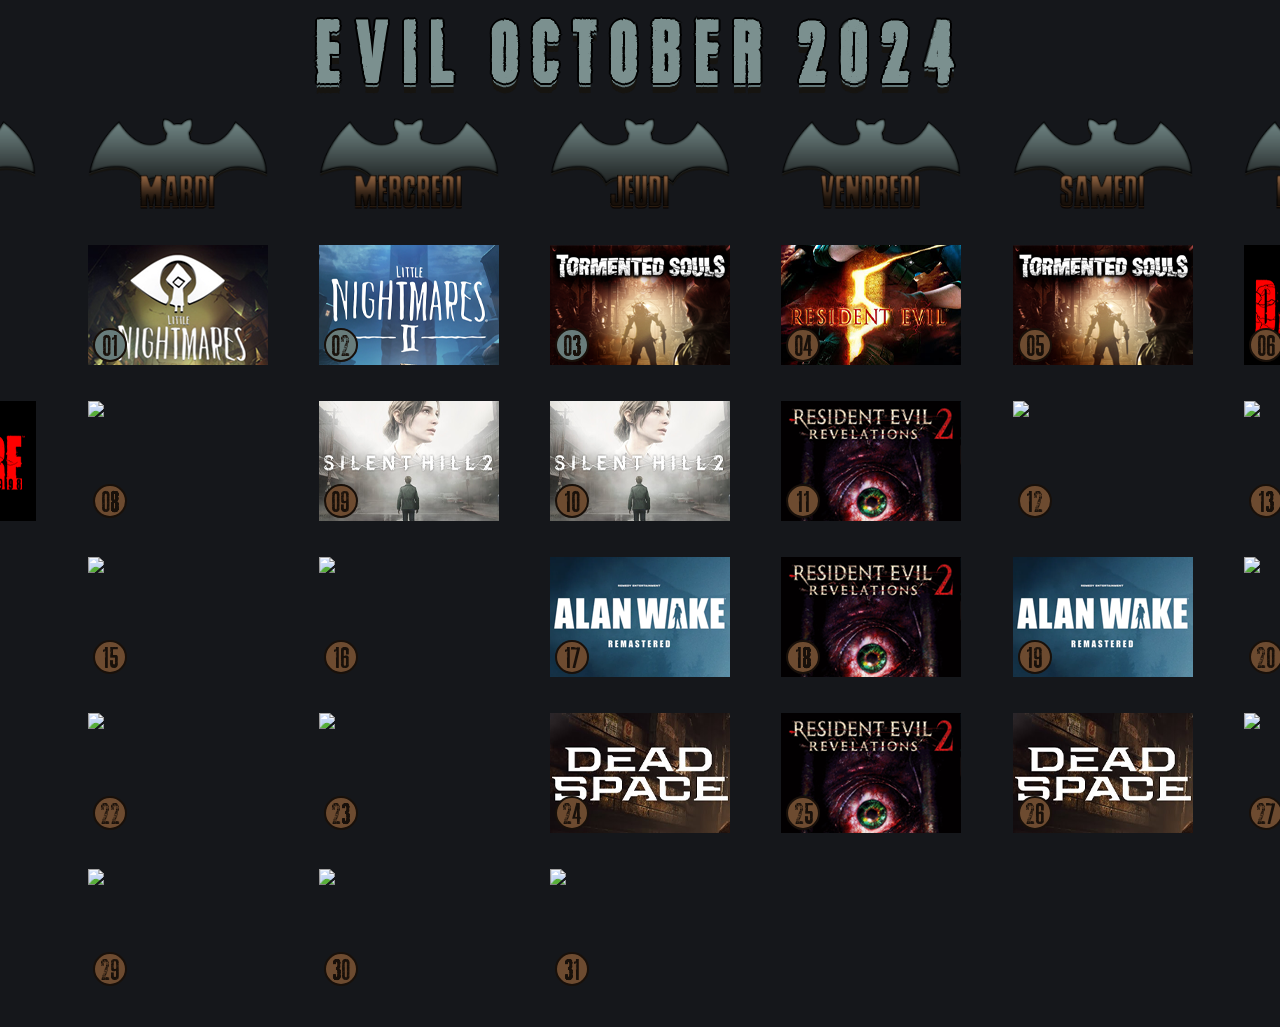
==== index.html @ b7289030 "Schedule update" ====
<!DOCTYPE html>
<html lang="fr">
	<head>
		<meta charset="utf-8" /> 
		<title>Evil October 2024</title> 
		<link href="assets/css/main-october.css" rel="stylesheet" />
		<link href="assets/images/favicon-october.png" rel="icon" />
		<meta content="" name="description" /> 
		<meta content="width=device-width, initial-scale=1" name="viewport" />  
	</head>
	
	<body>
        <h1 class="evil-october">Evil October 2024</h1>
        <video  id="calendar-video" preload="auto" autoplay="true" loop="loop" muted="muted" volume="0">
            <source src="assets/videos/background-october.mp4" type="video/mp4">
        </video>
		<div class="calendar">
            <ul class="calendar-month">
                <li><img src="assets/images/lundi-october.png" /></li>
                <li><img src="assets/images/mardi-october.png" /></li>
                <li><img src="assets/images/mercredi-october.png" /></li>
                <li><img src="assets/images/jeudi-october.png" /></li>
                <li><img src="assets/images/vendredi-october.png" /></li>
                <li><img src="assets/images/samedi-october.png" /></li>
                <li><img src="assets/images/dimanche-october.png" /></li>
            </ul>
            <div class="calendar-weeks">
                <div class="calendar-days hidden">
                </div>
                <div class="calendar-days">
                    <div class="days-number over">01</div>
                    <div class="calendar-games">
                        <img src="assets/images/little-nightmares.png" />
                    </div>
                </div>
                <div class="calendar-days">
                    <div class="days-number over">02</div>
                    <div class="calendar-games">
                        <img src="assets/images/little-nightmares-2.png" />
                    </div>
                </div>
                <div class="calendar-days">
                    <div class="days-number over">03</div>
                    <div class="calendar-games">
                        <img src="assets/images/tormented-souls.png" />
                    </div>
                </div>
                <div class="calendar-days">
                    <div class="days-number">04</div>
                    <div class="calendar-games">
                        <img src="assets/images/resident-evil-5.png" />
                    </div>
                </div>
                <div class="calendar-days">
                    <div class="days-number">05</div>
                    <div class="calendar-games">
                        <img src="assets/images/tormented-souls.png" />
                    </div>
                </div>
                <div class="calendar-days">
                    <div class="days-number">06</div>
                    <div class="calendar-games">
                        <img src="assets/images/daymare-1998.png" />
                    </div>
                </div>
                <div class="calendar-days">
                    <div class="days-number">07</div>
                    <div class="calendar-games">
                        <img src="assets/images/daymare-1998.png" />
                    </div>
                </div>
                <div class="calendar-days">
                    <div class="days-number">08</div>
                    <div class="calendar-games">
                        <img src="assets/images/daymare-1998.png.png" />
                    </div>
                </div>
                <div class="calendar-days">
                    <div class="days-number">09</div>
                    <div class="calendar-games">
                        <img src="assets/images/silent-hill-2.png" />
                    </div>
                </div>
                <div class="calendar-days">
                    <div class="days-number">10</div>
                    <div class="calendar-games">
                        <img src="assets/images/silent-hill-2.png" />
                    </div>
                </div>
                <div class="calendar-days">
                    <div class="days-number">11</div>
                    <div class="calendar-games">
                        <img src="assets/images/resident-evil-revelations-2.png" />
                    </div>
                </div>
                <div class="calendar-days">
                    <div class="days-number">12</div>
                    <div class="calendar-games">
                        <img src="assets/images/silent-hill-2.png.png" />
                    </div>
                </div>
                <div class="calendar-days">
                    <div class="days-number">13</div>
                    <div class="calendar-games">
                        <img src="assets/images/silent-hill-2.png.png" />
                    </div>
                </div>
                <div class="calendar-days">
                    <div class="days-number">14</div>
                    <div class="calendar-games">
                        <img src="assets/images/silent-hill-2.png.png" />
                    </div>
                </div>
                <div class="calendar-days">
                    <div class="days-number">15</div>
                    <div class="calendar-games">
                        <img src="assets/images/daymare-1994.png.png.png" />
                    </div>
                </div>
                <div class="calendar-days">
                    <div class="days-number">16</div>
                    <div class="calendar-games">
                        <img src="assets/images/daymare-1994.png.png" />
                    </div>
                </div>
                <div class="calendar-days">
                    <div class="days-number">17</div>
                    <div class="calendar-games">
                        <img src="assets/images/alan-wake.png" />
                    </div>
                </div>
                <div class="calendar-days">
                    <div class="days-number">18</div>
                    <div class="calendar-games">
                        <img src="assets/images/resident-evil-revelations-2.png" />
                    </div>
                </div>
                <div class="calendar-days">
                    <div class="days-number">19</div>
                    <div class="calendar-games">
                        <img src="assets/images/alan-wake.png" />
                    </div>
                </div>
                <div class="calendar-days">
                    <div class="days-number">20</div>
                    <div class="calendar-games">
                        <img src="assets/images/alan-wake-2.png.png" />
                    </div>
                </div>
                <div class="calendar-days">
                    <div class="days-number">21</div>
                    <div class="calendar-games">
                        <img src="assets/images/alan-wake-2.png.png" />
                    </div>
                </div>
                <div class="calendar-days">
                    <div class="days-number">22</div>
                    <div class="calendar-games">
                        <img src="assets/images/alan-wake-2.png.png" />
                    </div>
                </div>
                <div class="calendar-days">
                    <div class="days-number">23</div>
                    <div class="calendar-games">
                        <img src="assets/images/dead-space.png.png" />
                    </div>
                </div>
                <div class="calendar-days">
                    <div class="days-number">24</div>
                    <div class="calendar-games">
                        <img src="assets/images/dead-space.png" />
                    </div>
                </div>
                <div class="calendar-days">
                    <div class="days-number">25</div>
                    <div class="calendar-games">
                        <img src="assets/images/resident-evil-revelations-2.png" />
                    </div>
                </div>
                <div class="calendar-days">
                    <div class="days-number">26</div>
                    <div class="calendar-games">
                        <img src="assets/images/dead-space.png" />
                    </div>
                </div>
                <div class="calendar-days">
                    <div class="days-number">27</div>
                    <div class="calendar-games">
                        <img src="assets/images/the-evil-within.png.png" />
                    </div>
                </div>
                <div class="calendar-days">
                    <div class="days-number">28</div>
                    <div class="calendar-games">
                        <img src="assets/images/the-evil-within.png.png" />
                    </div>
                </div>
                <div class="calendar-days">
                    <div class="days-number">29</div>
                    <div class="calendar-games">
                        <img src="assets/images/the-evil-within-2.png.png" />
                    </div>
                </div>
                <div class="calendar-days">
                    <div class="days-number">30</div>
                    <div class="calendar-games">
                        <img src="assets/images/the-evil-within-2.png.png" />
                    </div>
                </div>
                <div class="calendar-days">
                    <div class="days-number">31</div>
                    <div class="calendar-games">
                        <img src="assets/images/the-evil-within-2.png.png" />
                    </div>
                </div>
                <div class="calendar-days hidden">
                </div>
                <div class="calendar-days hidden">
                </div>
                <div class="calendar-days hidden">
                </div>
            </div>
        </div>
    </body>
</html>
---- assets/css/main-october.css ----
body {
    background : #15171b;
}

@font-face {
    font-family: 'ResidentEvil';
    src: url('../fonts/ResidentEvil.eot');
    src: url('../fonts/ResidentEvil.eot') format('embedded-opentype'),
         url('../fonts/ResidentEvil.woff2') format('woff2'),
         url('../fonts/ResidentEvil.woff') format('woff'),
         url('../fonts/ResidentEvil.ttf') format('truetype'),
         url('../fonts/ResidentEvil.svg#ResidentEvil') format('svg');
}

.calendar {
    width: 1600px;
    height: 900px;
    position: absolute;
    top: 105px;
    left: 50%;
    transform: translate(-50%, 0%);
    padding: 11px 0;
}

#calendar-video {
    width: 1600px;
    height: 900px;
    position: relative;
    display: block;
    margin: auto;
}

.evil-october {
    margin: 0;
    width: 100%;
    text-align: center;
    font-family: "ResidentEvil";
    color: #7b908f;
    text-shadow: 2px 0 #000, -2px 0 #000, 0 2px #000, 0 -2px #000,
    1px 1px #000, -1px -1px #000, 1px -1px #000, -1px 1px #000, 0 4px 0 #617577, 0 10px 0 #161410;
    letter-spacing: 15px;
    font-size : 85px;
}

.calendar-month {
    padding: 0;
    margin: 0 15px 30px;
    list-style: none;
    display: flex;
    justify-content: space-evenly;
    gap: 50px;
}

.calendar-month li {
    width: 180px;
}

.calendar-month img {
    width: 180px;
}

.calendar-weeks {
    display: flex;
    gap: 36px 50px;
    margin: 0 15px;
    justify-content: space-evenly;
    flex-wrap: wrap;
}

.calendar-days {
    width: 180px;
    height: 120px;
    position: relative;
}

.hidden {
    opacity: 0;
}

.days-number {
    position: absolute;
    bottom: 3px;
    left: 5px;
    font-family: "ResidentEvil";
    font-size : 30px;
    width : 30px;
    height: 30px;
    border-radius: 45px;
    background-color: #6d4b30;
    color: #18100a;
    border: 2px solid #18100a;
    text-align: center;
}

.over { background-color: #687c7b;}
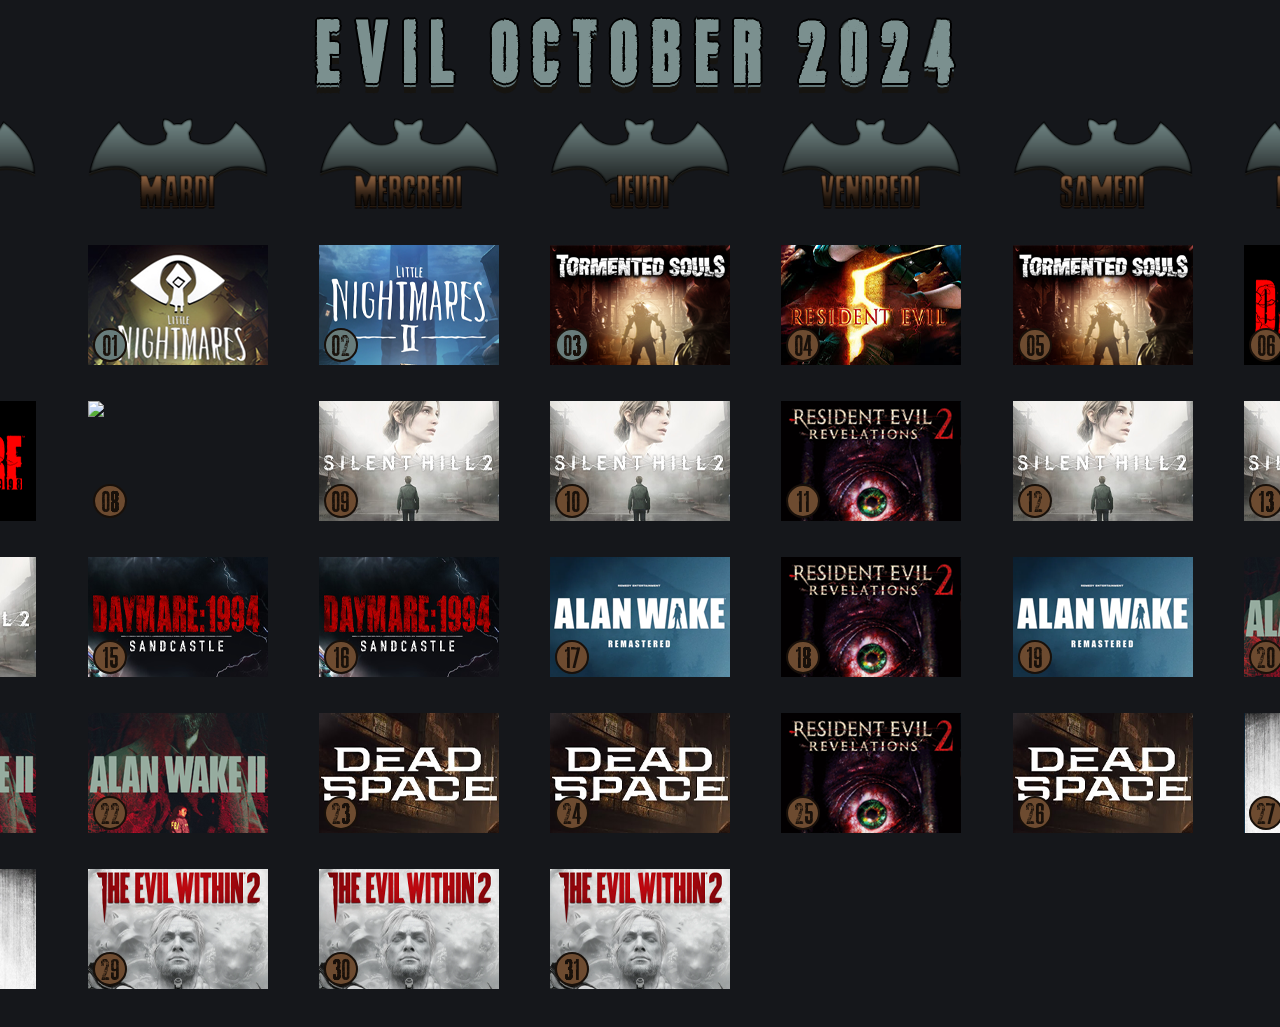
==== commit c997126a: "Pictures fixes" ====
--- a/index.html
+++ b/index.html
@@ -96,31 +96,31 @@
                 <div class="calendar-days">
                     <div class="days-number">12</div>
                     <div class="calendar-games">
-                        <img src="assets/images/silent-hill-2.png.png" />
+                        <img src="assets/images/silent-hill-2.png" />
                     </div>
                 </div>
                 <div class="calendar-days">
                     <div class="days-number">13</div>
                     <div class="calendar-games">
-                        <img src="assets/images/silent-hill-2.png.png" />
+                        <img src="assets/images/silent-hill-2.png" />
                     </div>
                 </div>
                 <div class="calendar-days">
                     <div class="days-number">14</div>
                     <div class="calendar-games">
-                        <img src="assets/images/silent-hill-2.png.png" />
+                        <img src="assets/images/silent-hill-2.png" />
                     </div>
                 </div>
                 <div class="calendar-days">
                     <div class="days-number">15</div>
                     <div class="calendar-games">
-                        <img src="assets/images/daymare-1994.png.png.png" />
+                        <img src="assets/images/daymare-1994.png" />
                     </div>
                 </div>
                 <div class="calendar-days">
                     <div class="days-number">16</div>
                     <div class="calendar-games">
-                        <img src="assets/images/daymare-1994.png.png" />
+                        <img src="assets/images/daymare-1994.png" />
                     </div>
                 </div>
                 <div class="calendar-days">
@@ -144,25 +144,25 @@
                 <div class="calendar-days">
                     <div class="days-number">20</div>
                     <div class="calendar-games">
-                        <img src="assets/images/alan-wake-2.png.png" />
+                        <img src="assets/images/alan-wake-2.png" />
                     </div>
                 </div>
                 <div class="calendar-days">
                     <div class="days-number">21</div>
                     <div class="calendar-games">
-                        <img src="assets/images/alan-wake-2.png.png" />
+                        <img src="assets/images/alan-wake-2.png" />
                     </div>
                 </div>
                 <div class="calendar-days">
                     <div class="days-number">22</div>
                     <div class="calendar-games">
-                        <img src="assets/images/alan-wake-2.png.png" />
+                        <img src="assets/images/alan-wake-2.png" />
                     </div>
                 </div>
                 <div class="calendar-days">
                     <div class="days-number">23</div>
                     <div class="calendar-games">
-                        <img src="assets/images/dead-space.png.png" />
+                        <img src="assets/images/dead-space.png" />
                     </div>
                 </div>
                 <div class="calendar-days">
@@ -186,31 +186,31 @@
                 <div class="calendar-days">
                     <div class="days-number">27</div>
                     <div class="calendar-games">
-                        <img src="assets/images/the-evil-within.png.png" />
+                        <img src="assets/images/the-evil-within.png" />
                     </div>
                 </div>
                 <div class="calendar-days">
                     <div class="days-number">28</div>
                     <div class="calendar-games">
-                        <img src="assets/images/the-evil-within.png.png" />
+                        <img src="assets/images/the-evil-within.png" />
                     </div>
                 </div>
                 <div class="calendar-days">
                     <div class="days-number">29</div>
                     <div class="calendar-games">
-                        <img src="assets/images/the-evil-within-2.png.png" />
+                        <img src="assets/images/the-evil-within-2.png" />
                     </div>
                 </div>
                 <div class="calendar-days">
                     <div class="days-number">30</div>
                     <div class="calendar-games">
-                        <img src="assets/images/the-evil-within-2.png.png" />
+                        <img src="assets/images/the-evil-within-2.png" />
                     </div>
                 </div>
                 <div class="calendar-days">
                     <div class="days-number">31</div>
                     <div class="calendar-games">
-                        <img src="assets/images/the-evil-within-2.png.png" />
+                        <img src="assets/images/the-evil-within-2.png" />
                     </div>
                 </div>
                 <div class="calendar-days hidden">
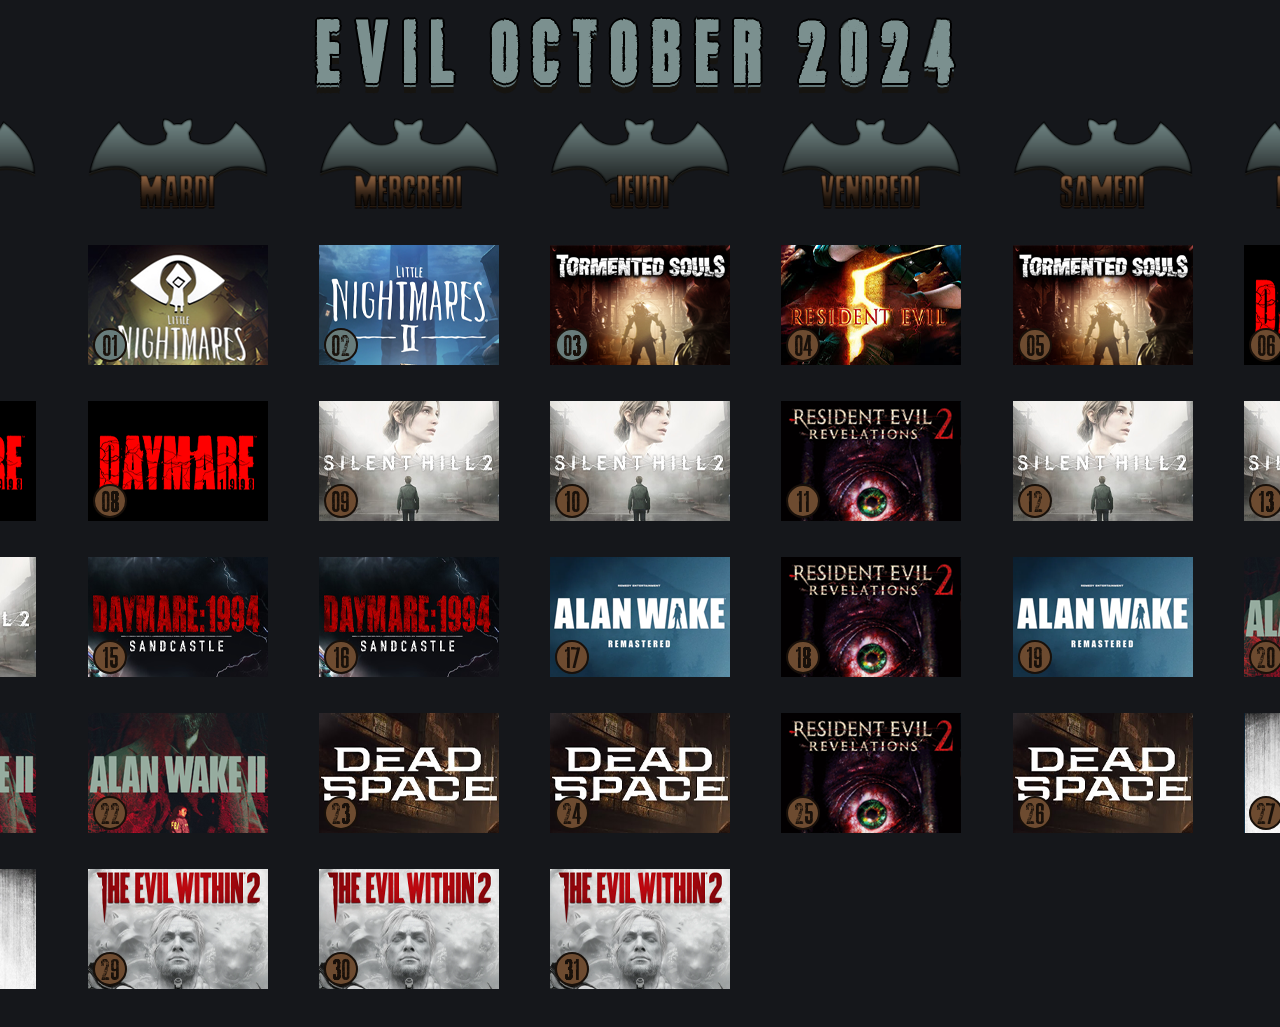
==== commit 11657e2b: "Fixed for the 8th" ====
--- a/index.html
+++ b/index.html
@@ -72,7 +72,7 @@
                 <div class="calendar-days">
                     <div class="days-number">08</div>
                     <div class="calendar-games">
-                        <img src="assets/images/daymare-1998.png.png" />
+                        <img src="assets/images/daymare-1998.png" />
                     </div>
                 </div>
                 <div class="calendar-days">
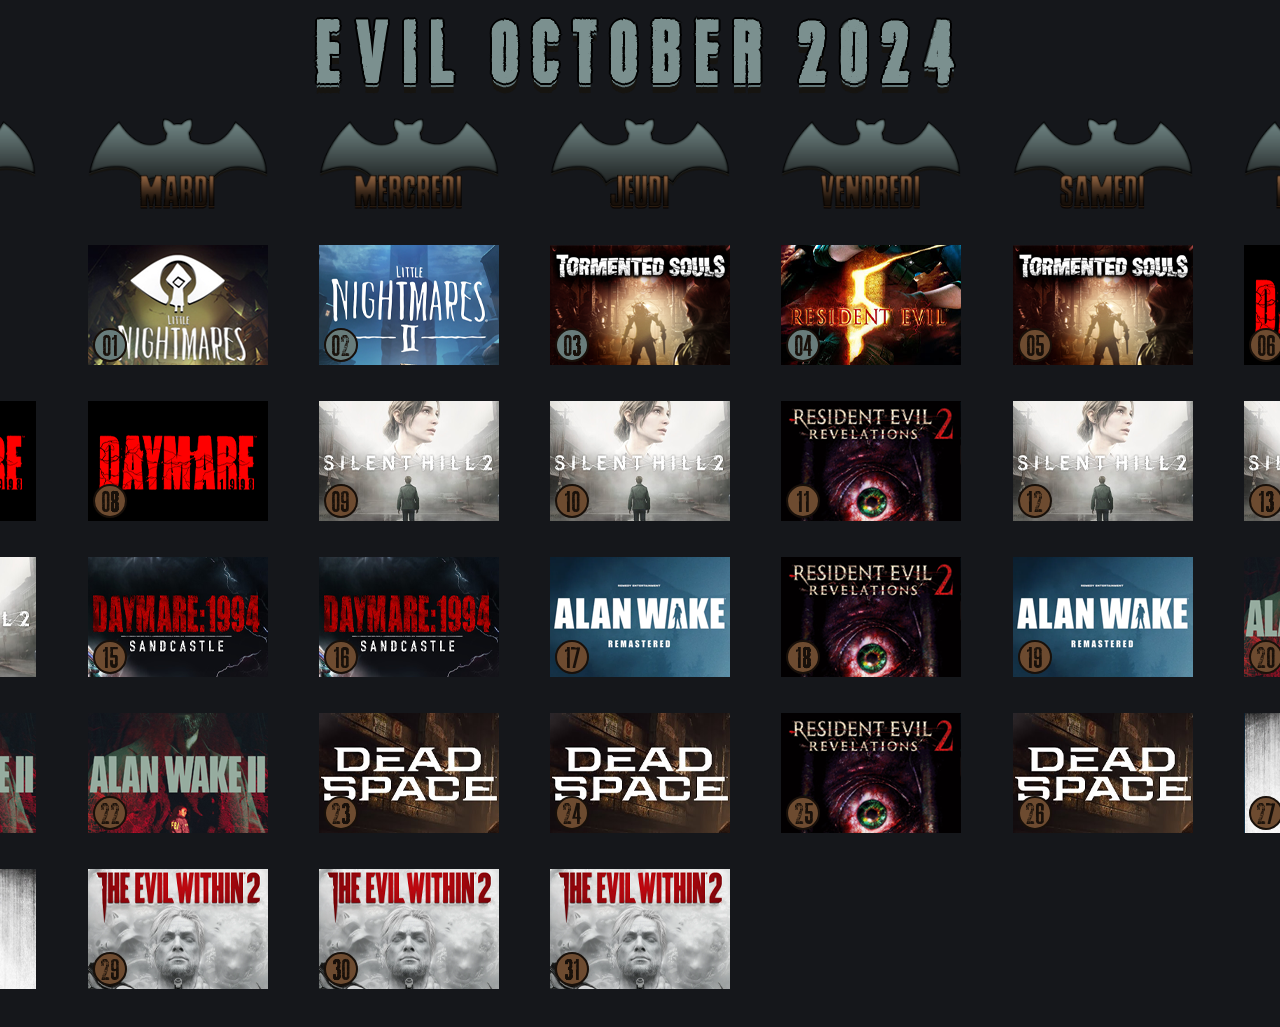
==== commit d272d2e8: "Set days as "over"" ====
--- a/index.html
+++ b/index.html
@@ -46,72 +46,72 @@
                     </div>
                 </div>
                 <div class="calendar-days">
-                    <div class="days-number">04</div>
+                    <div class="days-number over">04</div>
                     <div class="calendar-games">
                         <img src="assets/images/resident-evil-5.png" />
                     </div>
                 </div>
-                <div class="calendar-days">
+                <div class="calendar-days over">
                     <div class="days-number">05</div>
                     <div class="calendar-games">
                         <img src="assets/images/tormented-souls.png" />
                     </div>
                 </div>
-                <div class="calendar-days">
+                <div class="calendar-days over">
                     <div class="days-number">06</div>
                     <div class="calendar-games">
                         <img src="assets/images/daymare-1998.png" />
                     </div>
                 </div>
-                <div class="calendar-days">
+                <div class="calendar-days over">
                     <div class="days-number">07</div>
                     <div class="calendar-games">
                         <img src="assets/images/daymare-1998.png" />
                     </div>
                 </div>
-                <div class="calendar-days">
+                <div class="calendar-days over">
                     <div class="days-number">08</div>
                     <div class="calendar-games">
                         <img src="assets/images/daymare-1998.png" />
                     </div>
                 </div>
-                <div class="calendar-days">
+                <div class="calendar-days over">
                     <div class="days-number">09</div>
                     <div class="calendar-games">
                         <img src="assets/images/silent-hill-2.png" />
                     </div>
                 </div>
-                <div class="calendar-days">
+                <div class="calendar-days over">
                     <div class="days-number">10</div>
                     <div class="calendar-games">
                         <img src="assets/images/silent-hill-2.png" />
                     </div>
                 </div>
-                <div class="calendar-days">
+                <div class="calendar-days over">
                     <div class="days-number">11</div>
                     <div class="calendar-games">
                         <img src="assets/images/resident-evil-revelations-2.png" />
                     </div>
                 </div>
-                <div class="calendar-days">
+                <div class="calendar-days over">
                     <div class="days-number">12</div>
                     <div class="calendar-games">
                         <img src="assets/images/silent-hill-2.png" />
                     </div>
                 </div>
-                <div class="calendar-days">
+                <div class="calendar-days over">
                     <div class="days-number">13</div>
                     <div class="calendar-games">
                         <img src="assets/images/silent-hill-2.png" />
                     </div>
                 </div>
-                <div class="calendar-days">
+                <div class="calendar-days over">
                     <div class="days-number">14</div>
                     <div class="calendar-games">
                         <img src="assets/images/silent-hill-2.png" />
                     </div>
                 </div>
-                <div class="calendar-days">
+                <div class="calendar-days over">
                     <div class="days-number">15</div>
                     <div class="calendar-games">
                         <img src="assets/images/daymare-1994.png" />
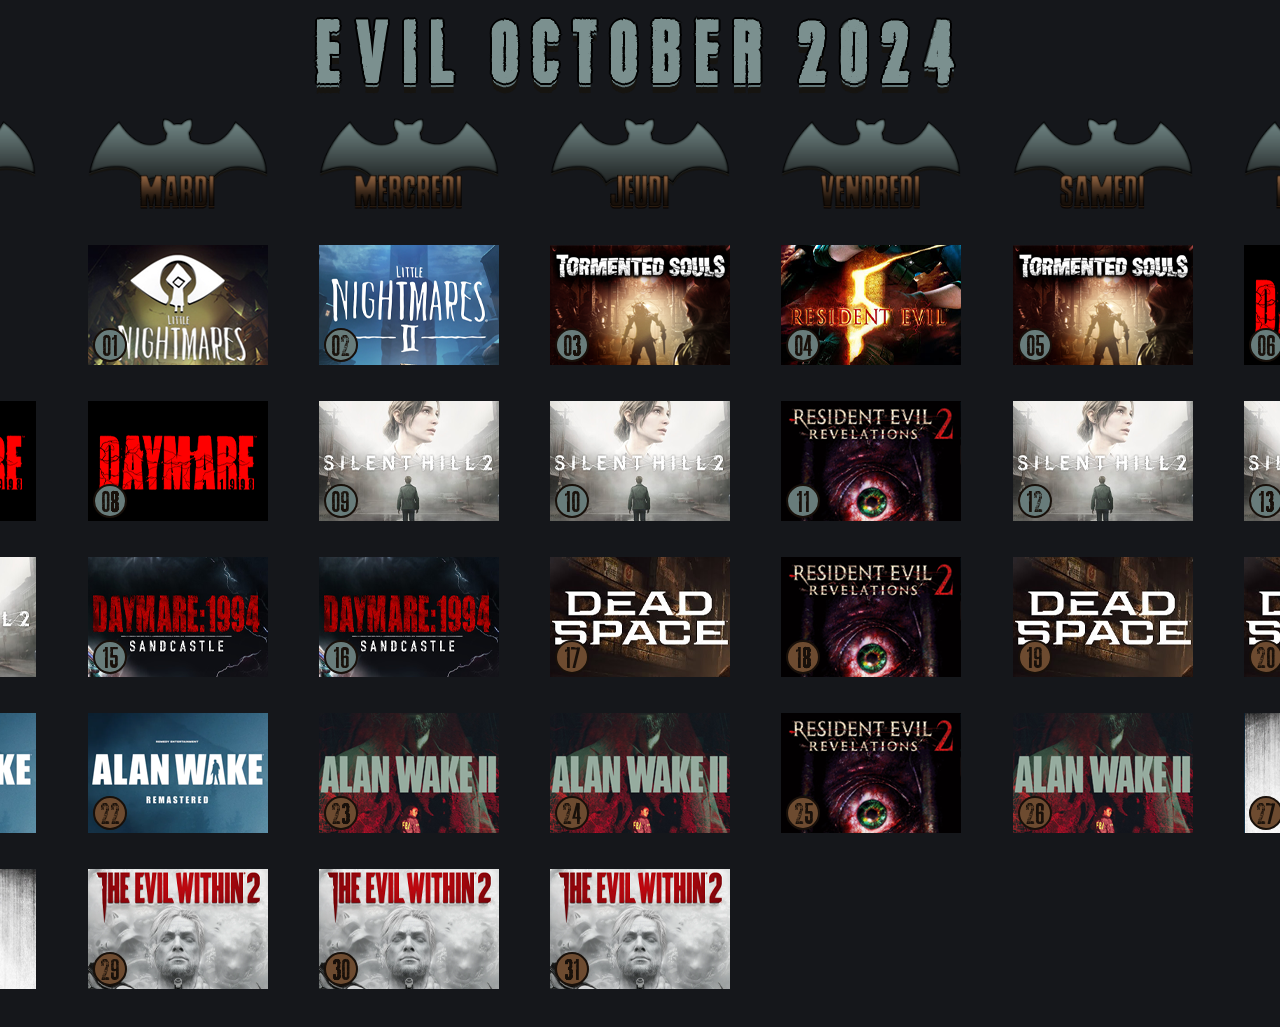
==== commit e669a1c1: "Updating schedules" ====
--- a/index.html
+++ b/index.html
@@ -51,74 +51,74 @@
                         <img src="assets/images/resident-evil-5.png" />
                     </div>
                 </div>
-                <div class="calendar-days over">
-                    <div class="days-number">05</div>
+                <div class="calendar-days">
+                    <div class="days-number over">05</div>
                     <div class="calendar-games">
                         <img src="assets/images/tormented-souls.png" />
                     </div>
                 </div>
-                <div class="calendar-days over">
-                    <div class="days-number">06</div>
+                <div class="calendar-days">
+                    <div class="days-number over">06</div>
                     <div class="calendar-games">
                         <img src="assets/images/daymare-1998.png" />
                     </div>
                 </div>
-                <div class="calendar-days over">
-                    <div class="days-number">07</div>
+                <div class="calendar-days">
+                    <div class="days-number over">07</div>
                     <div class="calendar-games">
                         <img src="assets/images/daymare-1998.png" />
                     </div>
                 </div>
-                <div class="calendar-days over">
-                    <div class="days-number">08</div>
+                <div class="calendar-days">
+                    <div class="days-number over">08</div>
                     <div class="calendar-games">
                         <img src="assets/images/daymare-1998.png" />
                     </div>
                 </div>
-                <div class="calendar-days over">
-                    <div class="days-number">09</div>
-                    <div class="calendar-games">
-                        <img src="assets/images/silent-hill-2.png" />
-                    </div>
-                </div>
-                <div class="calendar-days over">
-                    <div class="days-number">10</div>
-                    <div class="calendar-games">
-                        <img src="assets/images/silent-hill-2.png" />
-                    </div>
-                </div>
-                <div class="calendar-days over">
-                    <div class="days-number">11</div>
+                <div class="calendar-days">
+                    <div class="days-number over">09</div>
+                    <div class="calendar-games">
+                        <img src="assets/images/silent-hill-2.png" />
+                    </div>
+                </div>
+                <div class="calendar-days">
+                    <div class="days-number over">10</div>
+                    <div class="calendar-games">
+                        <img src="assets/images/silent-hill-2.png" />
+                    </div>
+                </div>
+                <div class="calendar-days">
+                    <div class="days-number over">11</div>
                     <div class="calendar-games">
                         <img src="assets/images/resident-evil-revelations-2.png" />
                     </div>
                 </div>
-                <div class="calendar-days over">
-                    <div class="days-number">12</div>
-                    <div class="calendar-games">
-                        <img src="assets/images/silent-hill-2.png" />
-                    </div>
-                </div>
-                <div class="calendar-days over">
-                    <div class="days-number">13</div>
-                    <div class="calendar-games">
-                        <img src="assets/images/silent-hill-2.png" />
-                    </div>
-                </div>
-                <div class="calendar-days over">
-                    <div class="days-number">14</div>
-                    <div class="calendar-games">
-                        <img src="assets/images/silent-hill-2.png" />
-                    </div>
-                </div>
-                <div class="calendar-days over">
-                    <div class="days-number">15</div>
+                <div class="calendar-days">
+                    <div class="days-number over">12</div>
+                    <div class="calendar-games">
+                        <img src="assets/images/silent-hill-2.png" />
+                    </div>
+                </div>
+                <div class="calendar-days">
+                    <div class="days-number over">13</div>
+                    <div class="calendar-games">
+                        <img src="assets/images/silent-hill-2.png" />
+                    </div>
+                </div>
+                <div class="calendar-days">
+                    <div class="days-number over">14</div>
+                    <div class="calendar-games">
+                        <img src="assets/images/silent-hill-2.png" />
+                    </div>
+                </div>
+                <div class="calendar-days">
+                    <div class="days-number over">15</div>
                     <div class="calendar-games">
                         <img src="assets/images/daymare-1994.png" />
                     </div>
                 </div>
                 <div class="calendar-days">
-                    <div class="days-number">16</div>
+                    <div class="days-number over">16</div>
                     <div class="calendar-games">
                         <img src="assets/images/daymare-1994.png" />
                     </div>
@@ -126,61 +126,61 @@
                 <div class="calendar-days">
                     <div class="days-number">17</div>
                     <div class="calendar-games">
+                        <img src="assets/images/dead-space.png" />
+                    </div>
+                </div>
+                <div class="calendar-days">
+                    <div class="days-number">18</div>
+                    <div class="calendar-games">
+                        <img src="assets/images/resident-evil-revelations-2.png" />
+                    </div>
+                </div>
+                <div class="calendar-days">
+                    <div class="days-number">19</div>
+                    <div class="calendar-games">
+                        <img src="assets/images/dead-space.png" />
+                    </div>
+                </div>
+                <div class="calendar-days">
+                    <div class="days-number">20</div>
+                    <div class="calendar-games">
+                        <img src="assets/images/dead-space.png" />
+                    </div>
+                </div>
+                <div class="calendar-days">
+                    <div class="days-number">21</div>
+                    <div class="calendar-games">
                         <img src="assets/images/alan-wake.png" />
                     </div>
                 </div>
                 <div class="calendar-days">
-                    <div class="days-number">18</div>
+                    <div class="days-number">22</div>
+                    <div class="calendar-games">
+                        <img src="assets/images/alan-wake.png" />
+                    </div>
+                </div>
+                <div class="calendar-days">
+                    <div class="days-number">23</div>
+                    <div class="calendar-games">
+                        <img src="assets/images/alan-wake-2.png" />
+                    </div>
+                </div>
+                <div class="calendar-days">
+                    <div class="days-number">24</div>
+                    <div class="calendar-games">
+                        <img src="assets/images/alan-wake-2.png" />
+                    </div>
+                </div>
+                <div class="calendar-days">
+                    <div class="days-number">25</div>
                     <div class="calendar-games">
                         <img src="assets/images/resident-evil-revelations-2.png" />
                     </div>
                 </div>
                 <div class="calendar-days">
-                    <div class="days-number">19</div>
-                    <div class="calendar-games">
-                        <img src="assets/images/alan-wake.png" />
-                    </div>
-                </div>
-                <div class="calendar-days">
-                    <div class="days-number">20</div>
+                    <div class="days-number">26</div>
                     <div class="calendar-games">
                         <img src="assets/images/alan-wake-2.png" />
-                    </div>
-                </div>
-                <div class="calendar-days">
-                    <div class="days-number">21</div>
-                    <div class="calendar-games">
-                        <img src="assets/images/alan-wake-2.png" />
-                    </div>
-                </div>
-                <div class="calendar-days">
-                    <div class="days-number">22</div>
-                    <div class="calendar-games">
-                        <img src="assets/images/alan-wake-2.png" />
-                    </div>
-                </div>
-                <div class="calendar-days">
-                    <div class="days-number">23</div>
-                    <div class="calendar-games">
-                        <img src="assets/images/dead-space.png" />
-                    </div>
-                </div>
-                <div class="calendar-days">
-                    <div class="days-number">24</div>
-                    <div class="calendar-games">
-                        <img src="assets/images/dead-space.png" />
-                    </div>
-                </div>
-                <div class="calendar-days">
-                    <div class="days-number">25</div>
-                    <div class="calendar-games">
-                        <img src="assets/images/resident-evil-revelations-2.png" />
-                    </div>
-                </div>
-                <div class="calendar-days">
-                    <div class="days-number">26</div>
-                    <div class="calendar-games">
-                        <img src="assets/images/dead-space.png" />
                     </div>
                 </div>
                 <div class="calendar-days">
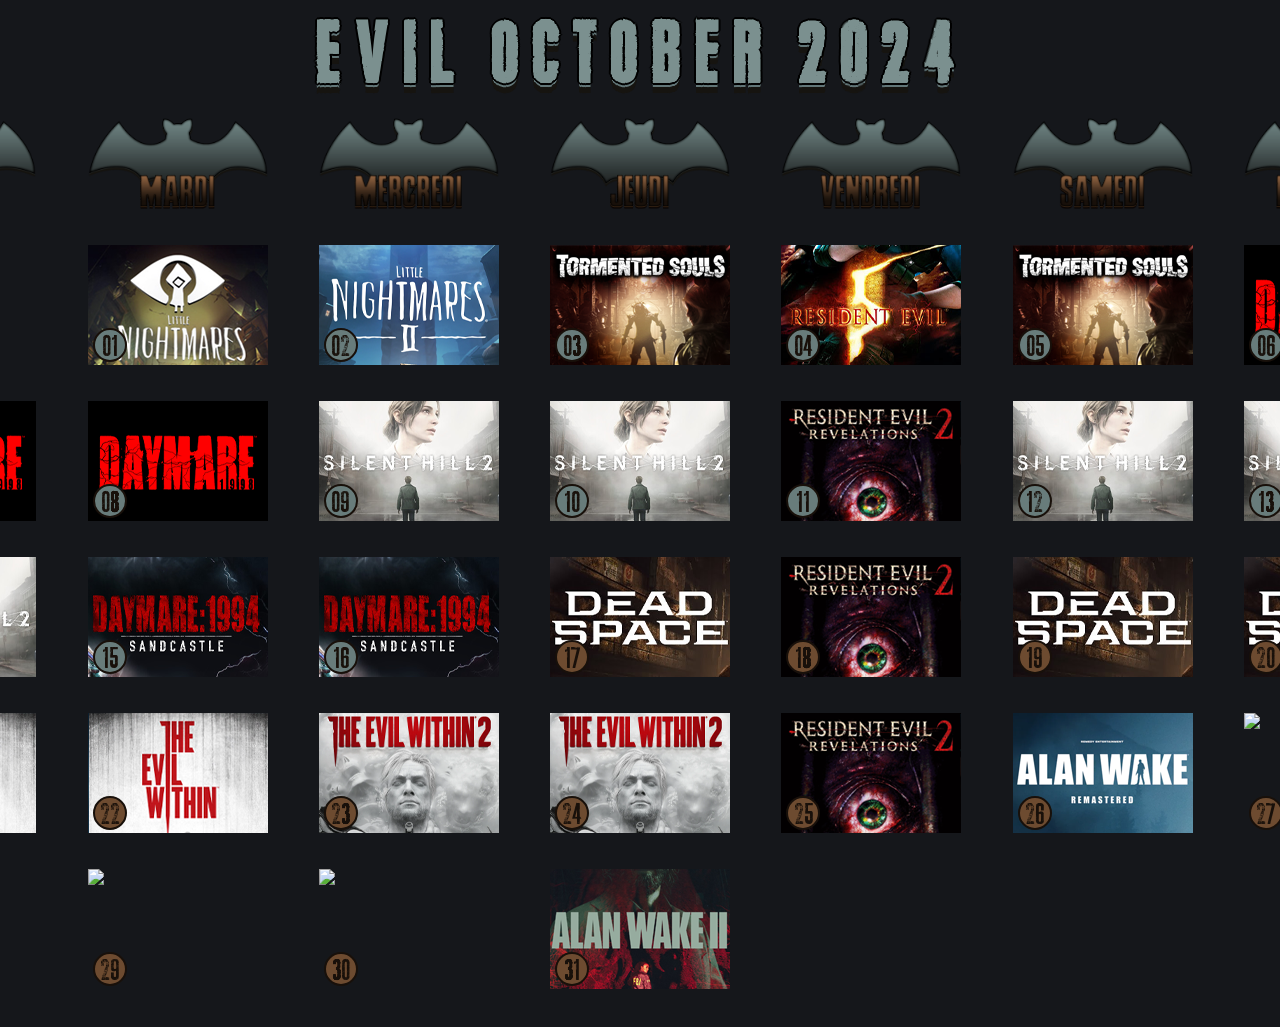
==== commit e646ed41: "Switched between TEW and Alan Wake" ====
--- a/index.html
+++ b/index.html
@@ -150,67 +150,67 @@
                 <div class="calendar-days">
                     <div class="days-number">21</div>
                     <div class="calendar-games">
+                        <img src="assets/images/the-evil-within.png" />
+                    </div>
+                </div>
+                <div class="calendar-days">
+                    <div class="days-number">22</div>
+                    <div class="calendar-games">
+                        <img src="assets/images/the-evil-within.png" />
+                    </div>
+                </div>
+                <div class="calendar-days">
+                    <div class="days-number">23</div>
+                    <div class="calendar-games">
+                        <img src="assets/images/the-evil-within-2.png" />
+                    </div>
+                </div>
+                <div class="calendar-days">
+                    <div class="days-number">24</div>
+                    <div class="calendar-games">
+                        <img src="assets/images/the-evil-within-2.png" />
+                    </div>
+                </div>
+                <div class="calendar-days">
+                    <div class="days-number">25</div>
+                    <div class="calendar-games">
+                        <img src="assets/images/resident-evil-revelations-2.png" />
+                    </div>
+                </div>
+                <div class="calendar-days">
+                    <div class="days-number">26</div>
+                    <div class="calendar-games">
                         <img src="assets/images/alan-wake.png" />
                     </div>
                 </div>
                 <div class="calendar-days">
-                    <div class="days-number">22</div>
-                    <div class="calendar-games">
-                        <img src="assets/images/alan-wake.png" />
-                    </div>
-                </div>
-                <div class="calendar-days">
-                    <div class="days-number">23</div>
+                    <div class="days-number">27</div>
+                    <div class="calendar-games">
+                        <img src="assets/images/alan-wake.png.png" />
+                    </div>
+                </div>
+                <div class="calendar-days">
+                    <div class="days-number">28</div>
+                    <div class="calendar-games">
+                        <img src="assets/images/alan-wake.png.png" />
+                    </div>
+                </div>
+                <div class="calendar-days">
+                    <div class="days-number">29</div>
+                    <div class="calendar-games">
+                        <img src="assets/images/alan-wake-2.png.png" />
+                    </div>
+                </div>
+                <div class="calendar-days">
+                    <div class="days-number">30</div>
+                    <div class="calendar-games">
+                        <img src="assets/images/alan-wake-2.png.png" />
+                    </div>
+                </div>
+                <div class="calendar-days">
+                    <div class="days-number">31</div>
                     <div class="calendar-games">
                         <img src="assets/images/alan-wake-2.png" />
-                    </div>
-                </div>
-                <div class="calendar-days">
-                    <div class="days-number">24</div>
-                    <div class="calendar-games">
-                        <img src="assets/images/alan-wake-2.png" />
-                    </div>
-                </div>
-                <div class="calendar-days">
-                    <div class="days-number">25</div>
-                    <div class="calendar-games">
-                        <img src="assets/images/resident-evil-revelations-2.png" />
-                    </div>
-                </div>
-                <div class="calendar-days">
-                    <div class="days-number">26</div>
-                    <div class="calendar-games">
-                        <img src="assets/images/alan-wake-2.png" />
-                    </div>
-                </div>
-                <div class="calendar-days">
-                    <div class="days-number">27</div>
-                    <div class="calendar-games">
-                        <img src="assets/images/the-evil-within.png" />
-                    </div>
-                </div>
-                <div class="calendar-days">
-                    <div class="days-number">28</div>
-                    <div class="calendar-games">
-                        <img src="assets/images/the-evil-within.png" />
-                    </div>
-                </div>
-                <div class="calendar-days">
-                    <div class="days-number">29</div>
-                    <div class="calendar-games">
-                        <img src="assets/images/the-evil-within-2.png" />
-                    </div>
-                </div>
-                <div class="calendar-days">
-                    <div class="days-number">30</div>
-                    <div class="calendar-games">
-                        <img src="assets/images/the-evil-within-2.png" />
-                    </div>
-                </div>
-                <div class="calendar-days">
-                    <div class="days-number">31</div>
-                    <div class="calendar-games">
-                        <img src="assets/images/the-evil-within-2.png" />
                     </div>
                 </div>
                 <div class="calendar-days hidden">
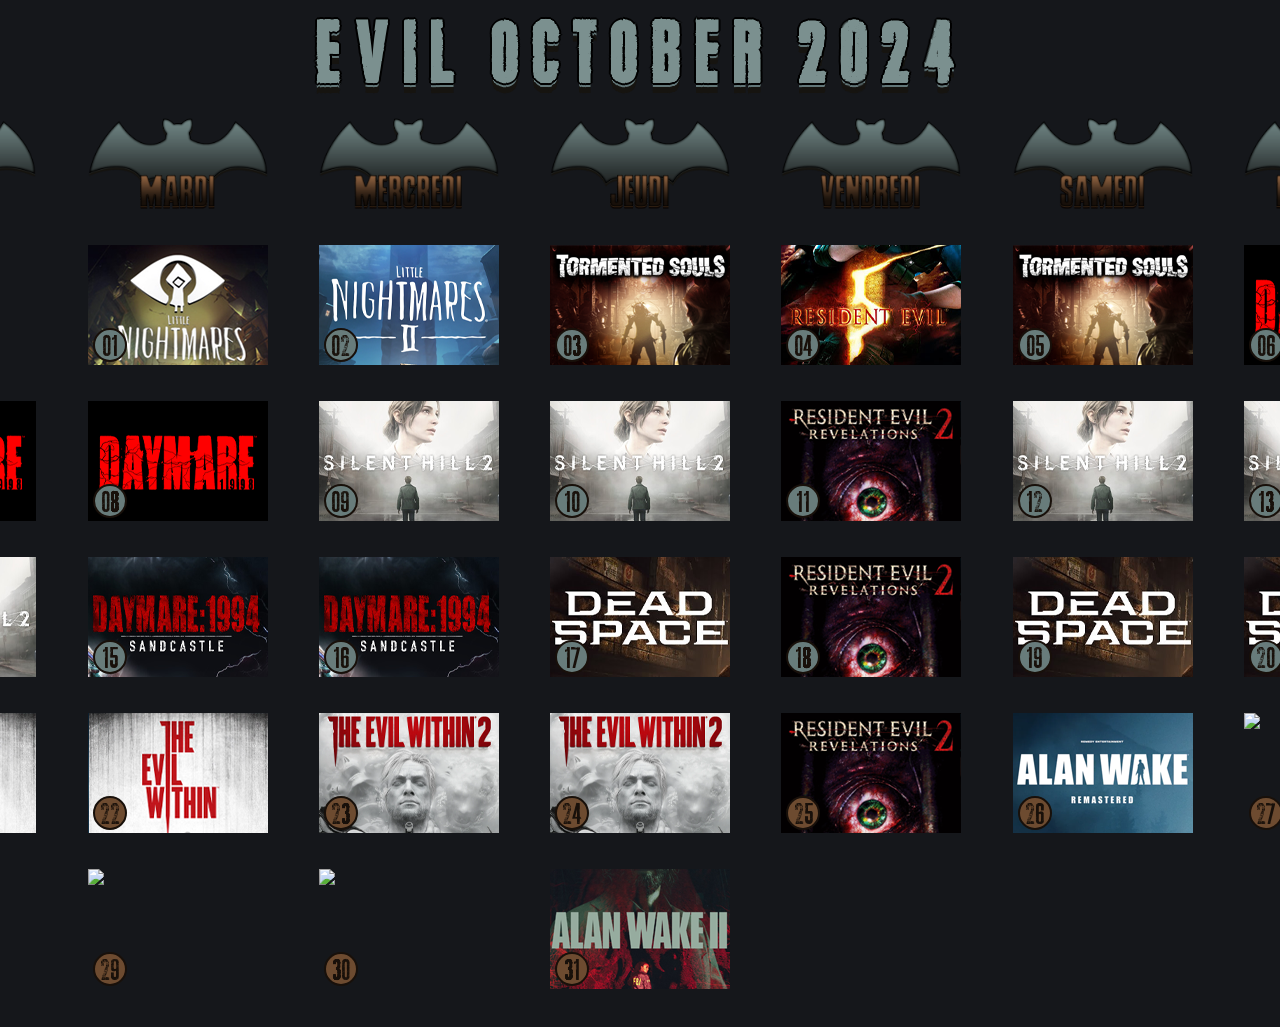
==== commit a00a8e90: "Switched between TEW and Alan Wake + days over" ====
--- a/index.html
+++ b/index.html
@@ -124,25 +124,25 @@
                     </div>
                 </div>
                 <div class="calendar-days">
-                    <div class="days-number">17</div>
+                    <div class="days-number over">17</div>
                     <div class="calendar-games">
                         <img src="assets/images/dead-space.png" />
                     </div>
                 </div>
                 <div class="calendar-days">
-                    <div class="days-number">18</div>
+                    <div class="days-number over">18</div>
                     <div class="calendar-games">
                         <img src="assets/images/resident-evil-revelations-2.png" />
                     </div>
                 </div>
                 <div class="calendar-days">
-                    <div class="days-number">19</div>
+                    <div class="days-number over">19</div>
                     <div class="calendar-games">
                         <img src="assets/images/dead-space.png" />
                     </div>
                 </div>
                 <div class="calendar-days">
-                    <div class="days-number">20</div>
+                    <div class="days-number over">20</div>
                     <div class="calendar-games">
                         <img src="assets/images/dead-space.png" />
                     </div>
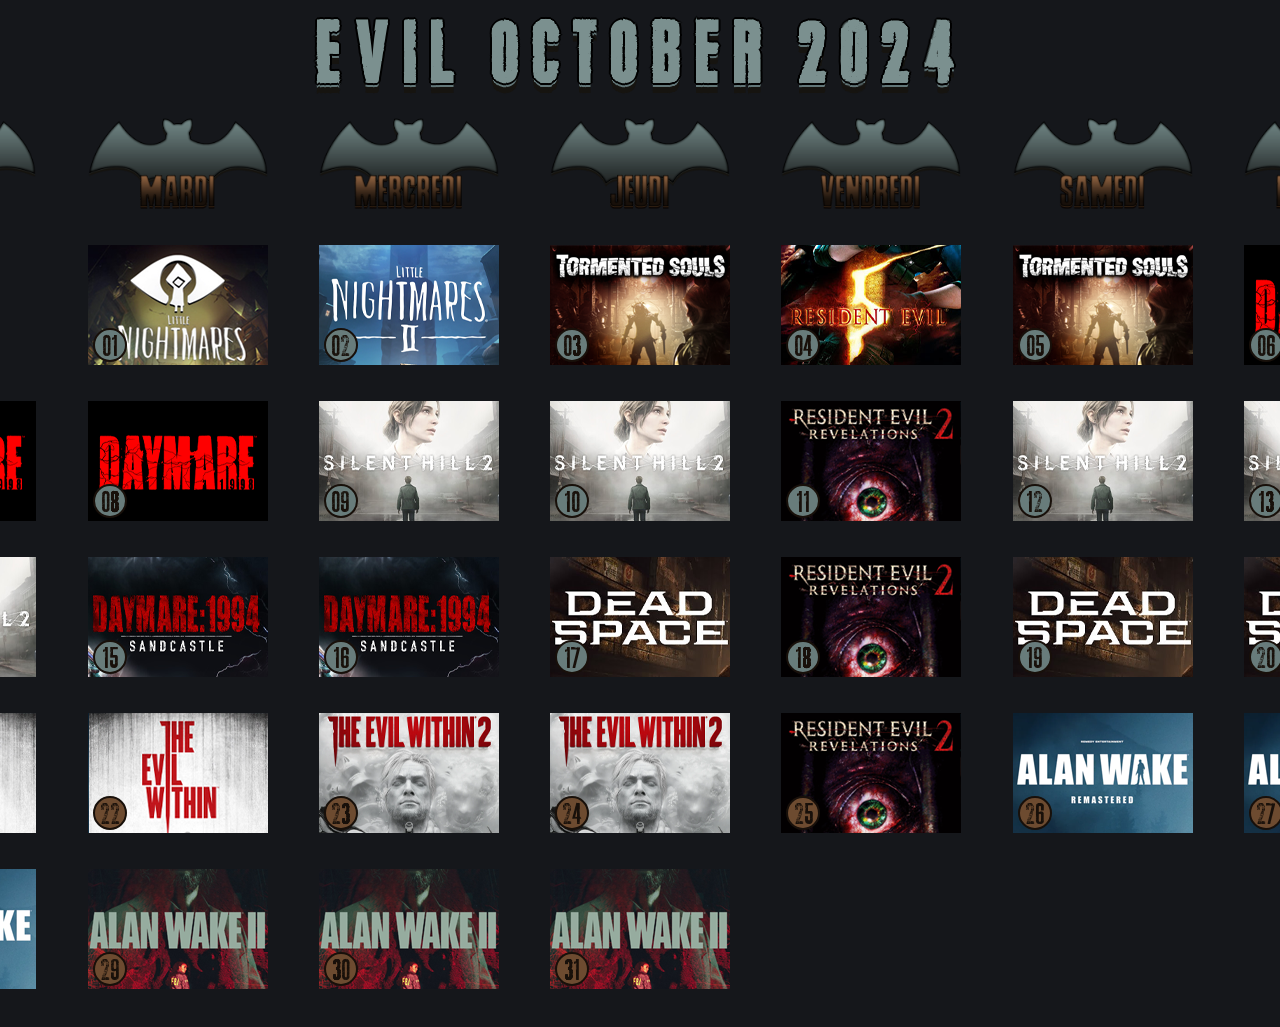
==== commit 417fbc6b: "Fixed pictures" ====
--- a/index.html
+++ b/index.html
@@ -186,25 +186,25 @@
                 <div class="calendar-days">
                     <div class="days-number">27</div>
                     <div class="calendar-games">
-                        <img src="assets/images/alan-wake.png.png" />
+                        <img src="assets/images/alan-wake.png" />
                     </div>
                 </div>
                 <div class="calendar-days">
                     <div class="days-number">28</div>
                     <div class="calendar-games">
-                        <img src="assets/images/alan-wake.png.png" />
+                        <img src="assets/images/alan-wake.png" />
                     </div>
                 </div>
                 <div class="calendar-days">
                     <div class="days-number">29</div>
                     <div class="calendar-games">
-                        <img src="assets/images/alan-wake-2.png.png" />
+                        <img src="assets/images/alan-wake-2.png" />
                     </div>
                 </div>
                 <div class="calendar-days">
                     <div class="days-number">30</div>
                     <div class="calendar-games">
-                        <img src="assets/images/alan-wake-2.png.png" />
+                        <img src="assets/images/alan-wake-2.png" />
                     </div>
                 </div>
                 <div class="calendar-days">
